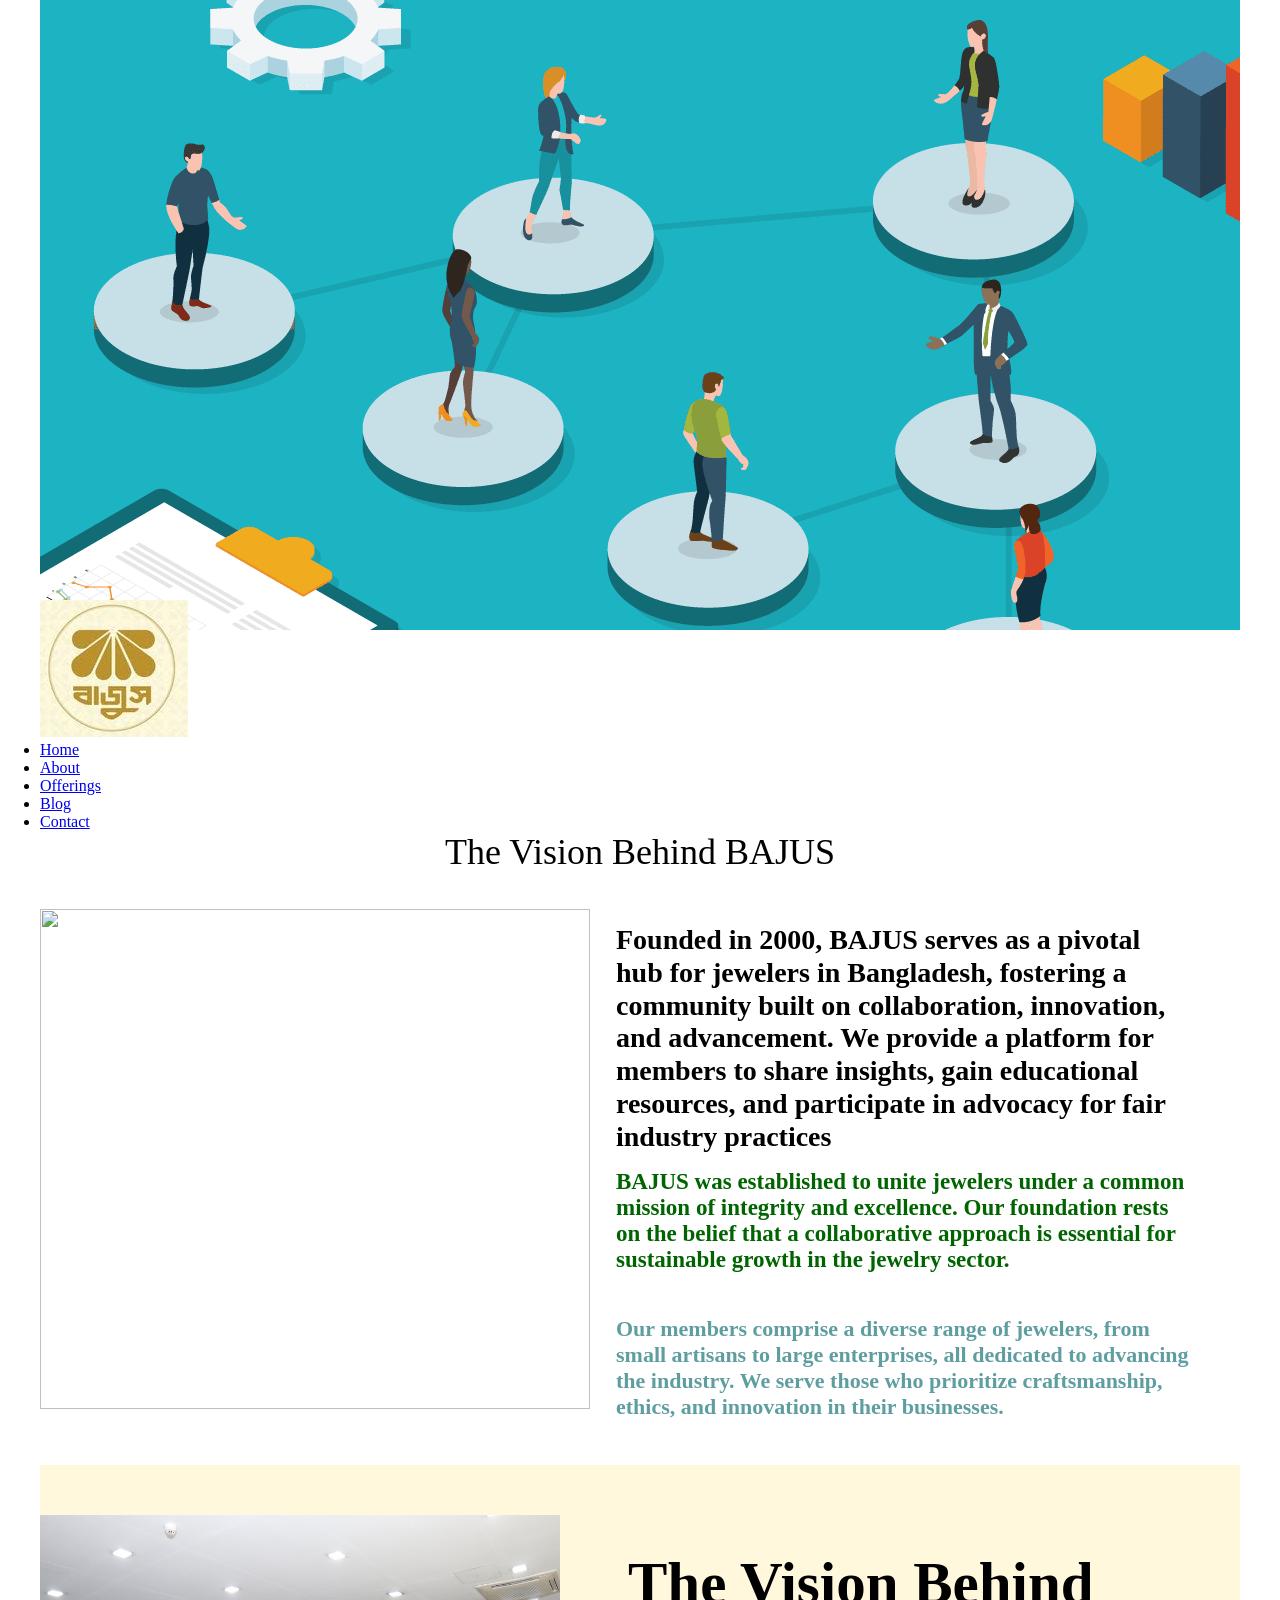
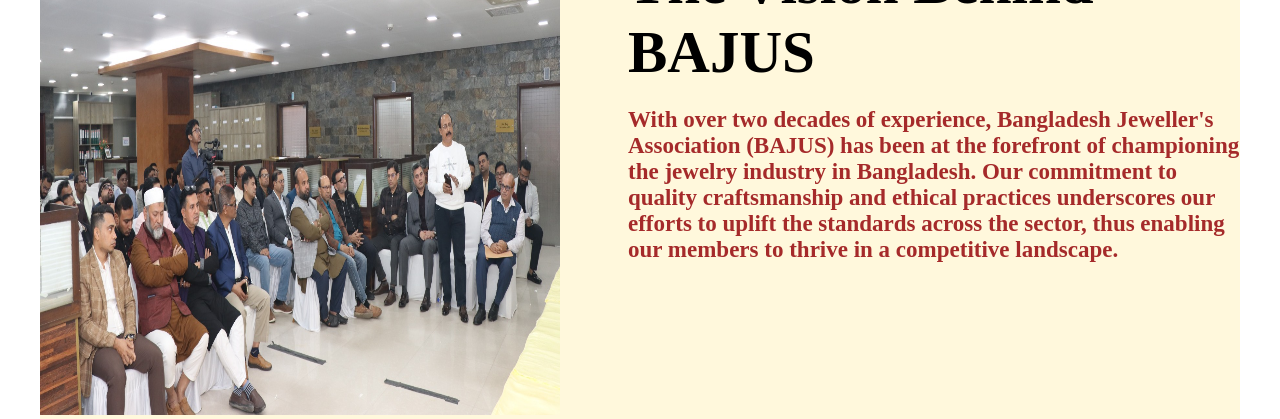
==== index.html @ fe5d0d27 "first commit" ====
<!DOCTYPE html>
<html lang="en">
<head>
    <meta charset="UTF-8">
    <meta name="viewport" content="width=device-width, initial-scale=1.0">
    <title>bajud.bd</title>
    <link rel="stylesheet" href="style.css">
</head>
<body>
    <div class="header">
        <div class="header-ful-widht">
            <div class="main-photo">
                <img src="photos/organization_structure1200x600.png" alt="">
            </div>
            <div class="main-logo">
                <img src="photos/bajusar.jpg" alt="">
            </div>
            <div class="main-manu">
                <nav>
                    <ul>
                        <li><a href="#">Home</a></li>
                        <li><a href="#">About</a></li>
                        <li><a href="#">Offerings</a></li>
                        <li><a href="#">Blog</a></li>
                        <li><a href="#">Contact</a></li>
                    </ul>
                </nav>
            </div>
        </div>
    </div>

    <div class="vision-behind">
        <div class="vision-behind-box">
            <div class="vision-behind-box-heding">
                <a href="#">The Vision Behind BAJUS</a>
            </div>
            <div class="vision-behind-box-text">
                <div class="vision-behind-box-text-photo">
                    <img src=https://bajusar.com/wp-content/uploads/2026/02/633572151_1424740306330630_792844905643614992_n-1.jpg alt="">
                </div>
                <div class="vision-behind-box-text-text-1">
                    <h1>Founded in 2000, BAJUS serves as a pivotal hub for jewelers in Bangladesh, fostering a community built on collaboration, innovation, and advancement. We provide a platform for members to share insights, gain educational resources, and participate in advocacy for fair industry practices​</h1>


                    <h2>BAJUS was established to unite jewelers under a common mission of integrity and excellence. Our foundation rests on the belief that a collaborative approach is essential for sustainable growth in the jewelry sector.</h2>

                    <h3>Our members comprise a diverse range of jewelers, from small artisans to large enterprises, all dedicated to advancing the industry. We serve those who prioritize craftsmanship, ethics, and innovation in their businesses.</h3>

                </div>
            </div>
        </div>
    </div>

    <div class="bajus">
        <div class="bajus-box">
            <div class="bajus-box-1">
                <img src="photos/622201146_1409856877818973_5608714705754737450_n-1.jpg" alt="">
            </div>
            <div class="bajus-box-2">
                <h1>The Vision Behind BAJUS</h1>
                <h2>With over two decades of experience, Bangladesh Jeweller's Association (BAJUS) has been at the forefront of championing the jewelry industry in Bangladesh. Our commitment to quality craftsmanship and ethical practices underscores our efforts to uplift the standards across the sector, thus enabling our members to thrive in a competitive landscape.</h2>
            </div>
        </div>
    </div>
</body>
</html>
---- style.css ----
* {
    padding: 0;
    margin: 0;
    box-sizing: border-box;
}


.header-ful-widht {
    width: 1200px;
    margin: auto;
    max-width: 100%;
}

.main-photo {
    width: 1200px;
    margin: auto;
    height: 600px;
}

.vision-behind-box {
    width: 1200px;
    margin: auto;
}

.vision-behind-box-heding {
    text-align: center;
    margin-bottom: 36px;
}

a {}

.vision-behind-box-heding a
{text-decoration: none;font-size: 36px;color: black;background: white;}

.vision-behind-box-text-photo {
    width: 48%;
}

.vision-behind-box-text-text-1 {
    width: 48%;
    padding: 15px 0px;
}

.vision-behind-box-text {
    display: flex;
}

.vision-behind-box-text-photo img {
    max-width: 100%;
    width: 550px;
    height: 500px;
}.vision-behind-box-text-text-1 h1 {
    font-size: 28px;
    line-height: 117%;
    background: white;
    margin-bottom: 16px;
}

.vision-behind-box-text-text-1 h2 {
    font-size: 23px;
    color: darkgreen;
    margin-bottom: 43px;
}.vision-behind-box-text-text-1 h3 {
    font-size: 22px;
    color: cadetblue;
}
.bajus-box {
    width: 1200px;
    margin: auto;
    background: cornsilk;
    display: flex;
    justify-content: space-between;
    padding: 50px 0px 0px 0px;
}

.bajus-box-1 {
    width: 48%;
}



.bajus-box-2 {
    width: 51%;
    padding: 34px 0px;
}

.bajus-box-1 img {
    max-width: 100%;
    width: 520px;
    height: 500px;
}
.bajus-box-2 h1 {
    font-size: 59px;
    color: black;
    margin-bottom: 20px;
}.bajus-box-2 h2 {
    font-size: 23px;
    color: brown;
}.vision-behind {
    margin-bottom: 30px;
}
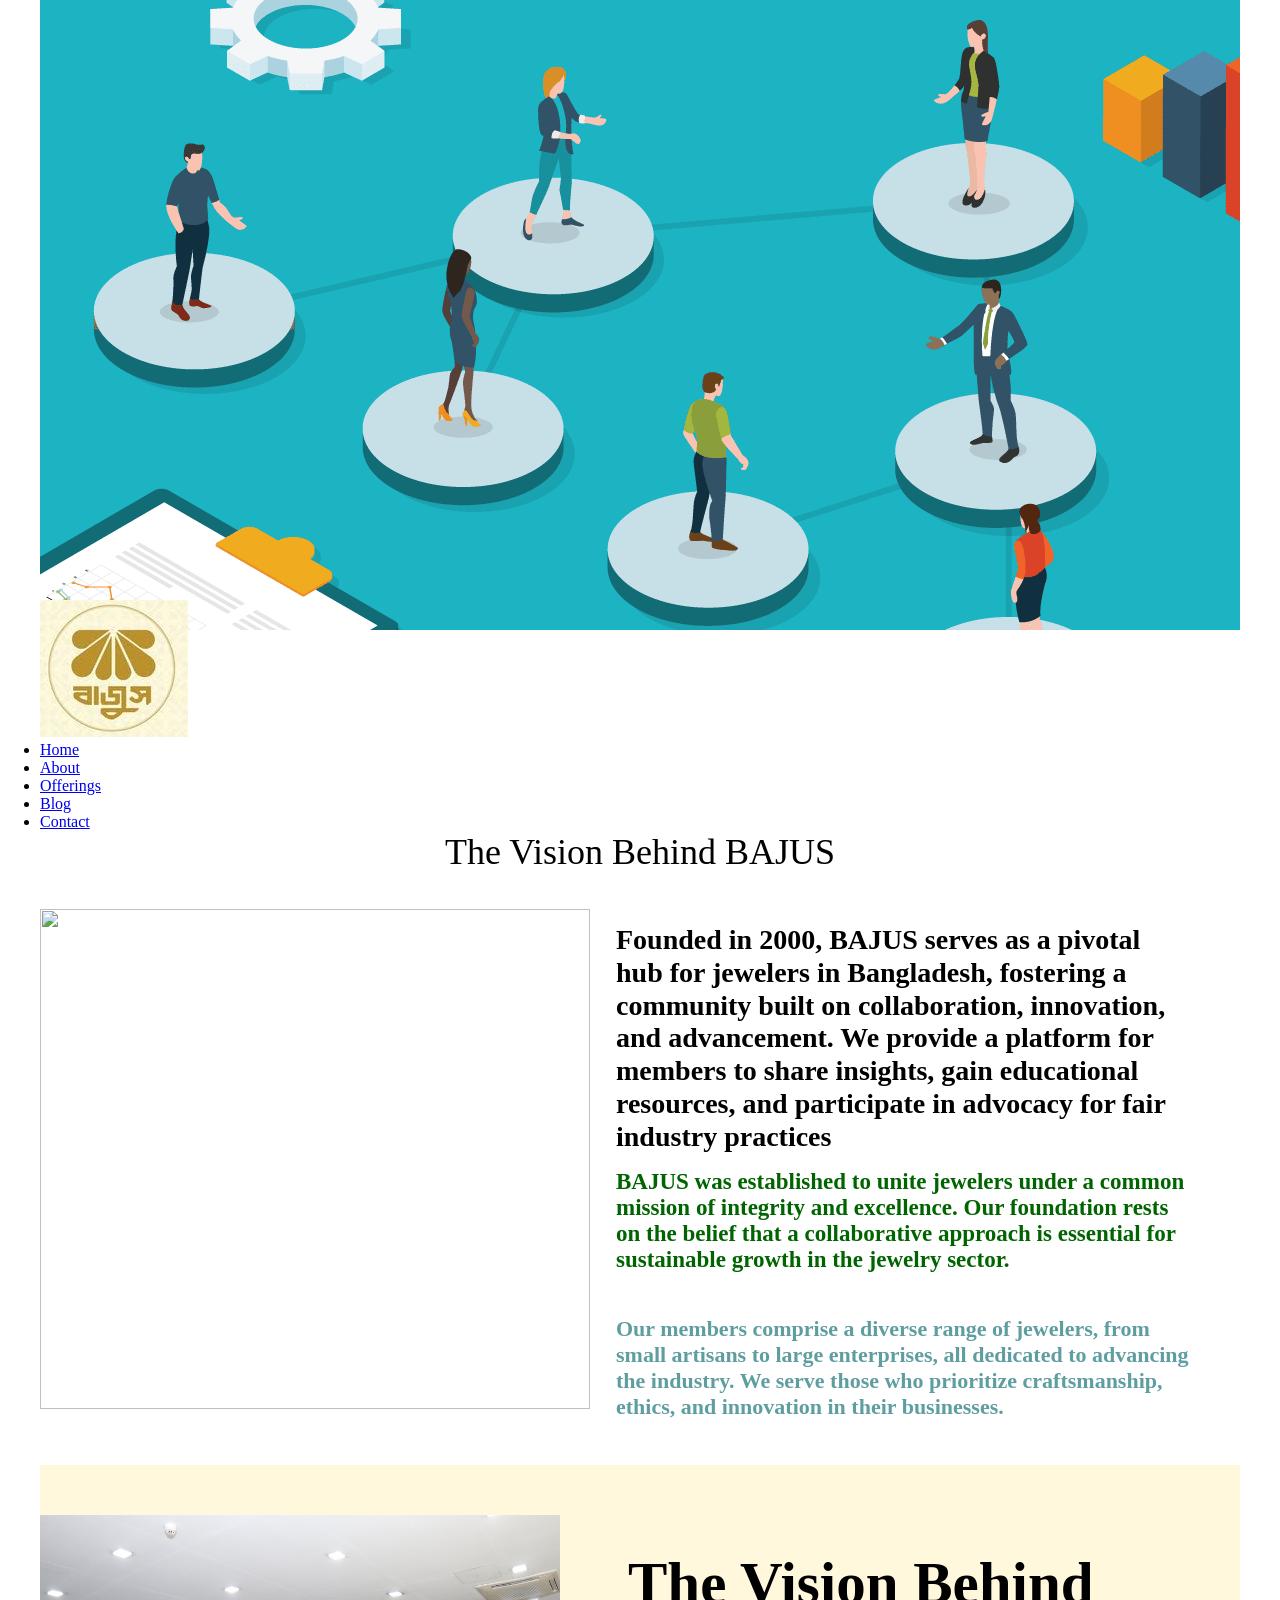
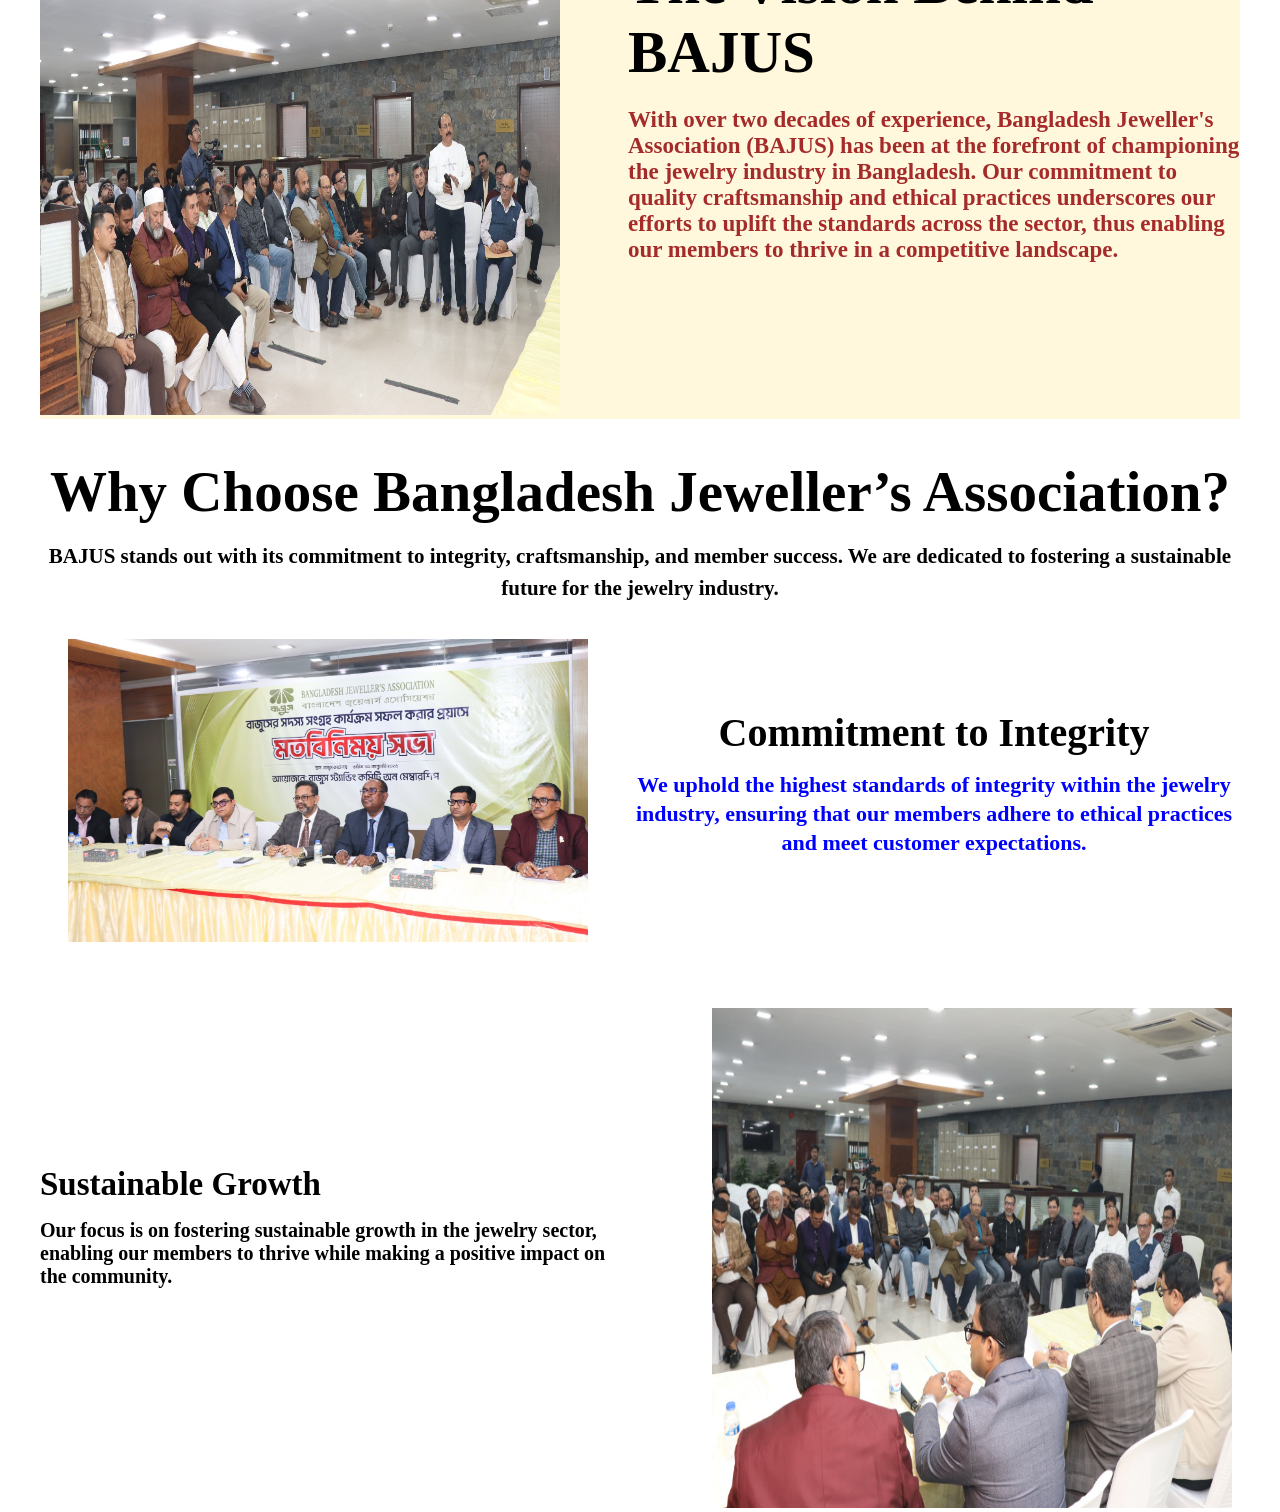
==== commit ff32bf4d: "new commit" ====
--- a/index.html
+++ b/index.html
@@ -62,5 +62,34 @@
             </div>
         </div>
     </div>
+
+    <div class="choose-bangladesh">
+        <div class="choose-bangladesh-box">
+            <h1>Why Choose Bangladesh Jeweller’s Association?</h1>
+            <h2>BAJUS stands out with its commitment to integrity, craftsmanship, and member success. We are dedicated to fostering a sustainable future for the jewelry industry.</h2>
+        </div>
+        <div class="choose-bangladesh-item">
+            <div class="choose-bangladesh-photo">
+                <img src="photos/622780528_1409856847818976_6037651754204081247_n-1.jpg" alt="">
+            </div>
+            <div class="choose-bangladesh-text">
+                <h1>Commitment to Integrity​</h1>
+
+                <h2>We uphold the highest standards of integrity within the jewelry industry, ensuring that our members adhere to ethical practices and meet customer expectations.</h2>
+            </div>
+        </div>    
+    </div>
+    
+
+
+    <div class="sustainable-growth">
+        <div class="sustainable-growth-text">
+            <h1>Sustainable Growth​</h1>
+            <h2>Our focus is on fostering sustainable growth in the jewelry sector, enabling our members to thrive while making a positive impact on the community.</h2>
+        </div>
+        <div class="sustainable-growth-pgoto">
+            <img src="photos/622838094_1409856891152305_1872640759930765523_n-1.jpg" alt="">
+        </div>
+    </div>
 </body>
 </html>
--- a/style.css
+++ b/style.css
@@ -98,4 +98,79 @@
     color: brown;
 }.vision-behind {
     margin-bottom: 30px;
+}.choose-bangladesh {
+    width: 1200px;
+    margin: auto;
+    text-align: center;
+    margin-bottom: 62px;
+}
+
+.choose-bangladesh-box h1 {
+    font-size: 57px;
+    color: black;
+    margin-bottom: 17px;
+}
+
+.choose-bangladesh-box h2 {
+    font-size: 21px;
+    line-height: 149%;
+    margin-bottom: 35px;
+}.bajus {
+    margin-bottom: 40px;
+}.choose-bangladesh-photo {
+    width: 48%;
+}
+
+.choose-bangladesh-text {
+    width: 51%;
+    padding: 70px 0px 0px 0px;
+}
+
+.choose-bangladesh-photo img {
+    max-width: 100%;
+    width: 520px;
+    baseline-shift: 500px;
+}.choose-bangladesh-item {
+    width: 100%;
+    display: flex;
+    justify-content: space-between;
+}.choose-bangladesh-text h1 {
+    font-size: 40px;
+    margin-bottom: 14px;
+}
+
+.choose-bangladesh-text h2 {
+    font-size: 22px;
+    color: blue;
+    line-height: 132%;
+}
+.sustainable-growth {
+    width: 1200px;
+    margin: auto;
+    display: flex;
+    justify-content: space-between;
+}
+
+.sustainable-growth-text {
+    width: 48%;
+    padding: 158px 0px 0px 0px;
+}
+
+.sustainable-growth-pgoto {
+    width: 44%;
+}
+
+
+.sustainable-growth-pgoto img {
+    max-width: 100%;
+    width: 520px;
+    height: 500px;
+}.sustainable-growth-text h1 {
+    margin-bottom: 16px;
+    font-size: 33px;
+    color: black;
+}
+
+.sustainable-growth-text h2 {
+    font-size: 20px;
 }
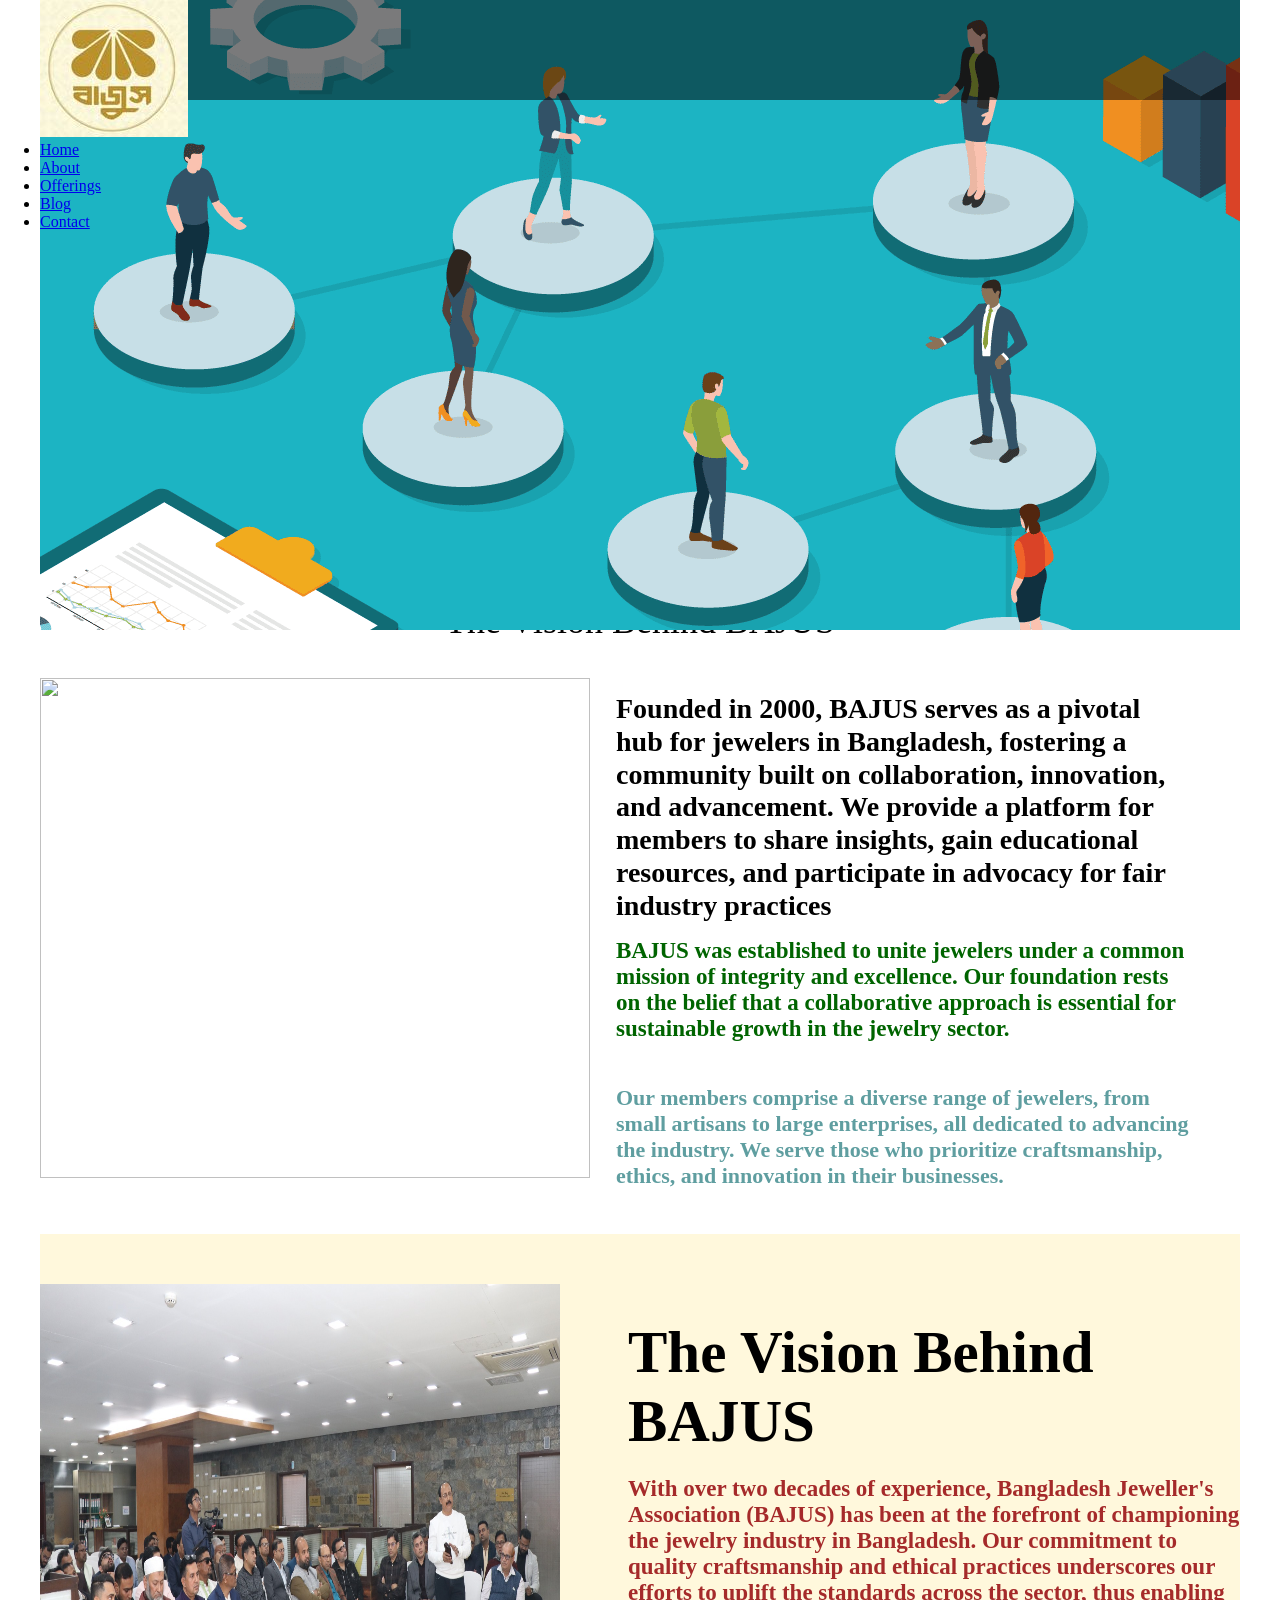
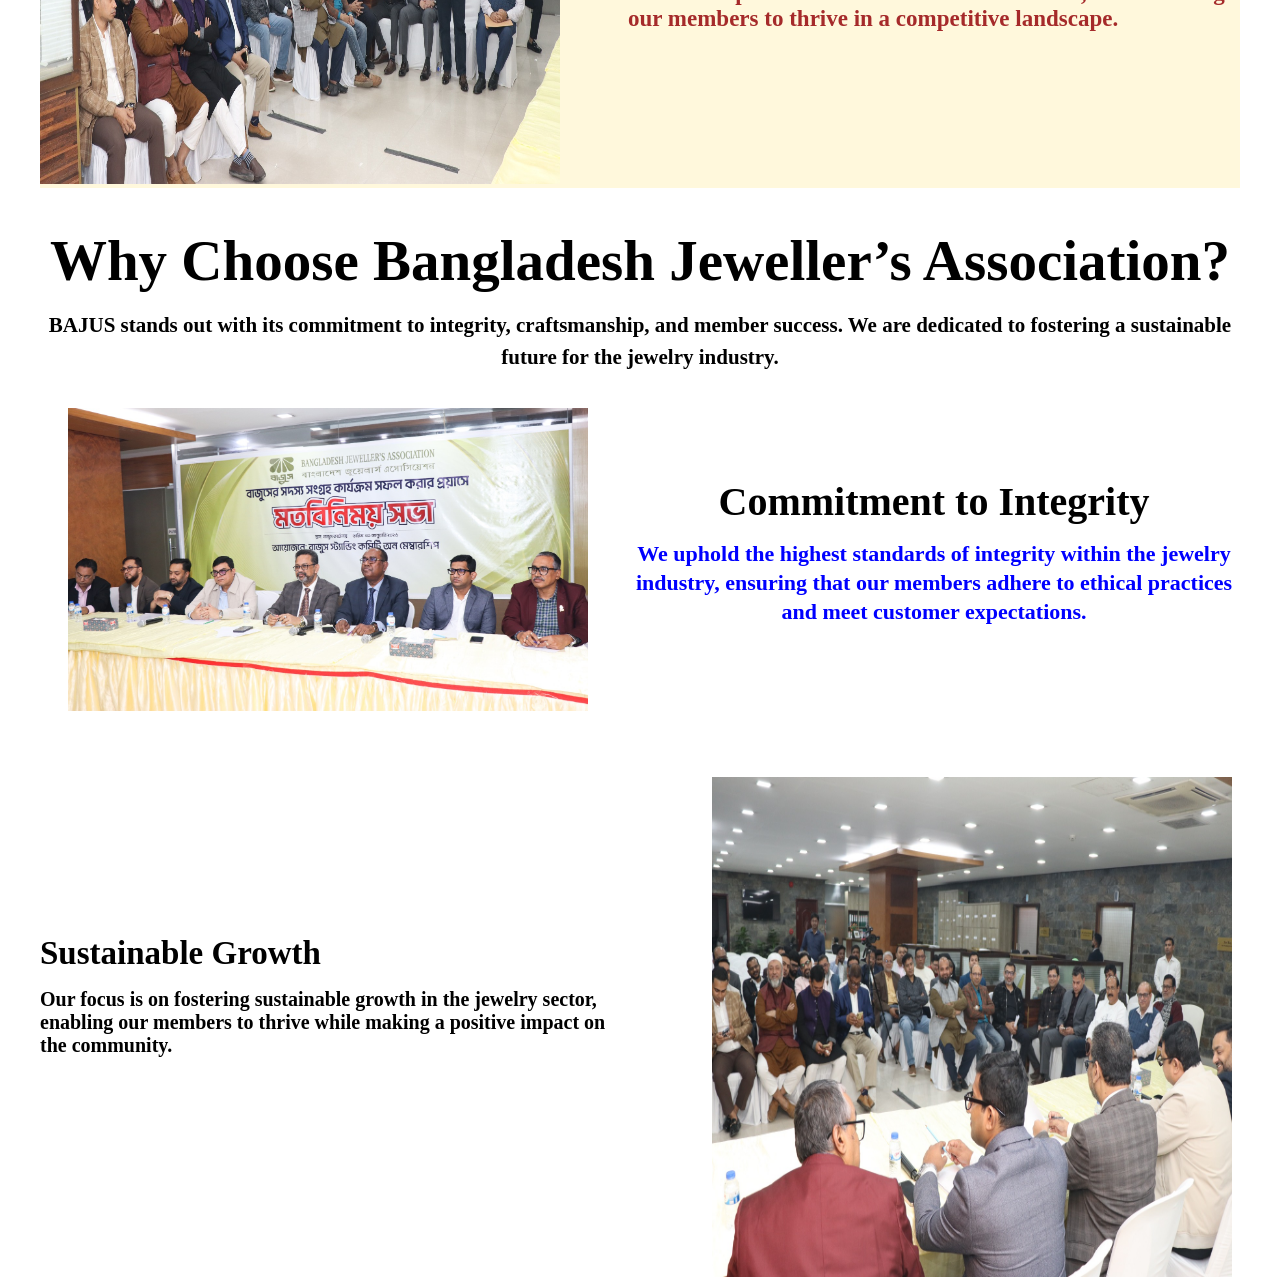
==== commit f22c6907: "new two commit" ====
--- a/index.html
+++ b/index.html
@@ -1,31 +1,37 @@
 <!DOCTYPE html>
 <html lang="en">
+
 <head>
     <meta charset="UTF-8">
     <meta name="viewport" content="width=device-width, initial-scale=1.0">
     <title>bajud.bd</title>
     <link rel="stylesheet" href="style.css">
 </head>
+
 <body>
     <div class="header">
         <div class="header-ful-widht">
             <div class="main-photo">
                 <img src="photos/organization_structure1200x600.png" alt="">
             </div>
-            <div class="main-logo">
-                <img src="photos/bajusar.jpg" alt="">
+
+            <div class="main-logo-main-menu">
+                <div class="main-logo">
+                    <img src="photos/bajusar.jpg" alt="">
+                </div>
+                <div class="main-manu">
+                    <nav>
+                        <ul>
+                            <li><a href="#">Home</a></li>
+                            <li><a href="#">About</a></li>
+                            <li><a href="#">Offerings</a></li>
+                            <li><a href="#">Blog</a></li>
+                            <li><a href="#">Contact</a></li>
+                        </ul>
+                    </nav>
+                </div>
             </div>
-            <div class="main-manu">
-                <nav>
-                    <ul>
-                        <li><a href="#">Home</a></li>
-                        <li><a href="#">About</a></li>
-                        <li><a href="#">Offerings</a></li>
-                        <li><a href="#">Blog</a></li>
-                        <li><a href="#">Contact</a></li>
-                    </ul>
-                </nav>
-            </div>
+
         </div>
     </div>
 
@@ -36,15 +42,23 @@
             </div>
             <div class="vision-behind-box-text">
                 <div class="vision-behind-box-text-photo">
-                    <img src=https://bajusar.com/wp-content/uploads/2026/02/633572151_1424740306330630_792844905643614992_n-1.jpg alt="">
+                    <img src=https://bajusar.com/wp-content/uploads/2026/02/633572151_1424740306330630_792844905643614992_n-1.jpg
+                        alt="">
                 </div>
                 <div class="vision-behind-box-text-text-1">
-                    <h1>Founded in 2000, BAJUS serves as a pivotal hub for jewelers in Bangladesh, fostering a community built on collaboration, innovation, and advancement. We provide a platform for members to share insights, gain educational resources, and participate in advocacy for fair industry practices​</h1>
+                    <h1>Founded in 2000, BAJUS serves as a pivotal hub for jewelers in Bangladesh, fostering a community
+                        built on collaboration, innovation, and advancement. We provide a platform for members to share
+                        insights, gain educational resources, and participate in advocacy for fair industry practices​
+                    </h1>
 
 
-                    <h2>BAJUS was established to unite jewelers under a common mission of integrity and excellence. Our foundation rests on the belief that a collaborative approach is essential for sustainable growth in the jewelry sector.</h2>
+                    <h2>BAJUS was established to unite jewelers under a common mission of integrity and excellence. Our
+                        foundation rests on the belief that a collaborative approach is essential for sustainable growth
+                        in the jewelry sector.</h2>
 
-                    <h3>Our members comprise a diverse range of jewelers, from small artisans to large enterprises, all dedicated to advancing the industry. We serve those who prioritize craftsmanship, ethics, and innovation in their businesses.</h3>
+                    <h3>Our members comprise a diverse range of jewelers, from small artisans to large enterprises, all
+                        dedicated to advancing the industry. We serve those who prioritize craftsmanship, ethics, and
+                        innovation in their businesses.</h3>
 
                 </div>
             </div>
@@ -58,7 +72,10 @@
             </div>
             <div class="bajus-box-2">
                 <h1>The Vision Behind BAJUS</h1>
-                <h2>With over two decades of experience, Bangladesh Jeweller's Association (BAJUS) has been at the forefront of championing the jewelry industry in Bangladesh. Our commitment to quality craftsmanship and ethical practices underscores our efforts to uplift the standards across the sector, thus enabling our members to thrive in a competitive landscape.</h2>
+                <h2>With over two decades of experience, Bangladesh Jeweller's Association (BAJUS) has been at the
+                    forefront of championing the jewelry industry in Bangladesh. Our commitment to quality craftsmanship
+                    and ethical practices underscores our efforts to uplift the standards across the sector, thus
+                    enabling our members to thrive in a competitive landscape.</h2>
             </div>
         </div>
     </div>
@@ -66,7 +83,8 @@
     <div class="choose-bangladesh">
         <div class="choose-bangladesh-box">
             <h1>Why Choose Bangladesh Jeweller’s Association?</h1>
-            <h2>BAJUS stands out with its commitment to integrity, craftsmanship, and member success. We are dedicated to fostering a sustainable future for the jewelry industry.</h2>
+            <h2>BAJUS stands out with its commitment to integrity, craftsmanship, and member success. We are dedicated
+                to fostering a sustainable future for the jewelry industry.</h2>
         </div>
         <div class="choose-bangladesh-item">
             <div class="choose-bangladesh-photo">
@@ -75,21 +93,24 @@
             <div class="choose-bangladesh-text">
                 <h1>Commitment to Integrity​</h1>
 
-                <h2>We uphold the highest standards of integrity within the jewelry industry, ensuring that our members adhere to ethical practices and meet customer expectations.</h2>
+                <h2>We uphold the highest standards of integrity within the jewelry industry, ensuring that our members
+                    adhere to ethical practices and meet customer expectations.</h2>
             </div>
-        </div>    
+        </div>
     </div>
-    
+
 
 
     <div class="sustainable-growth">
         <div class="sustainable-growth-text">
             <h1>Sustainable Growth​</h1>
-            <h2>Our focus is on fostering sustainable growth in the jewelry sector, enabling our members to thrive while making a positive impact on the community.</h2>
+            <h2>Our focus is on fostering sustainable growth in the jewelry sector, enabling our members to thrive while
+                making a positive impact on the community.</h2>
         </div>
         <div class="sustainable-growth-pgoto">
             <img src="photos/622838094_1409856891152305_1872640759930765523_n-1.jpg" alt="">
         </div>
     </div>
 </body>
+
 </html>
--- a/style.css
+++ b/style.css
@@ -9,6 +9,7 @@
     width: 1200px;
     margin: auto;
     max-width: 100%;
+    position: relative;
 }
 
 .main-photo {
@@ -29,8 +30,12 @@
 
 a {}
 
-.vision-behind-box-heding a
-{text-decoration: none;font-size: 36px;color: black;background: white;}
+.vision-behind-box-heding a {
+    text-decoration: none;
+    font-size: 36px;
+    color: black;
+    background: white;
+}
 
 .vision-behind-box-text-photo {
     width: 48%;
@@ -49,7 +54,9 @@
     max-width: 100%;
     width: 550px;
     height: 500px;
-}.vision-behind-box-text-text-1 h1 {
+}
+
+.vision-behind-box-text-text-1 h1 {
     font-size: 28px;
     line-height: 117%;
     background: white;
@@ -60,10 +67,13 @@
     font-size: 23px;
     color: darkgreen;
     margin-bottom: 43px;
-}.vision-behind-box-text-text-1 h3 {
+}
+
+.vision-behind-box-text-text-1 h3 {
     font-size: 22px;
     color: cadetblue;
 }
+
 .bajus-box {
     width: 1200px;
     margin: auto;
@@ -89,16 +99,23 @@
     width: 520px;
     height: 500px;
 }
+
 .bajus-box-2 h1 {
     font-size: 59px;
     color: black;
     margin-bottom: 20px;
-}.bajus-box-2 h2 {
+}
+
+.bajus-box-2 h2 {
     font-size: 23px;
     color: brown;
-}.vision-behind {
+}
+
+.vision-behind {
     margin-bottom: 30px;
-}.choose-bangladesh {
+}
+
+.choose-bangladesh {
     width: 1200px;
     margin: auto;
     text-align: center;
@@ -115,9 +132,13 @@
     font-size: 21px;
     line-height: 149%;
     margin-bottom: 35px;
-}.bajus {
+}
+
+.bajus {
     margin-bottom: 40px;
-}.choose-bangladesh-photo {
+}
+
+.choose-bangladesh-photo {
     width: 48%;
 }
 
@@ -130,11 +151,15 @@
     max-width: 100%;
     width: 520px;
     baseline-shift: 500px;
-}.choose-bangladesh-item {
+}
+
+.choose-bangladesh-item {
     width: 100%;
     display: flex;
     justify-content: space-between;
-}.choose-bangladesh-text h1 {
+}
+
+.choose-bangladesh-text h1 {
     font-size: 40px;
     margin-bottom: 14px;
 }
@@ -144,6 +169,7 @@
     color: blue;
     line-height: 132%;
 }
+
 .sustainable-growth {
     width: 1200px;
     margin: auto;
@@ -165,7 +191,9 @@
     max-width: 100%;
     width: 520px;
     height: 500px;
-}.sustainable-growth-text h1 {
+}
+
+.sustainable-growth-text h1 {
     margin-bottom: 16px;
     font-size: 33px;
     color: black;
@@ -173,4 +201,12 @@
 
 .sustainable-growth-text h2 {
     font-size: 20px;
+}
+
+.main-logo-main-menu {
+    width: 1200px;
+    height: 100px;
+    position: absolute;
+    top: 0;
+    background-color: rgba(0, 0, 0, .5);
 }
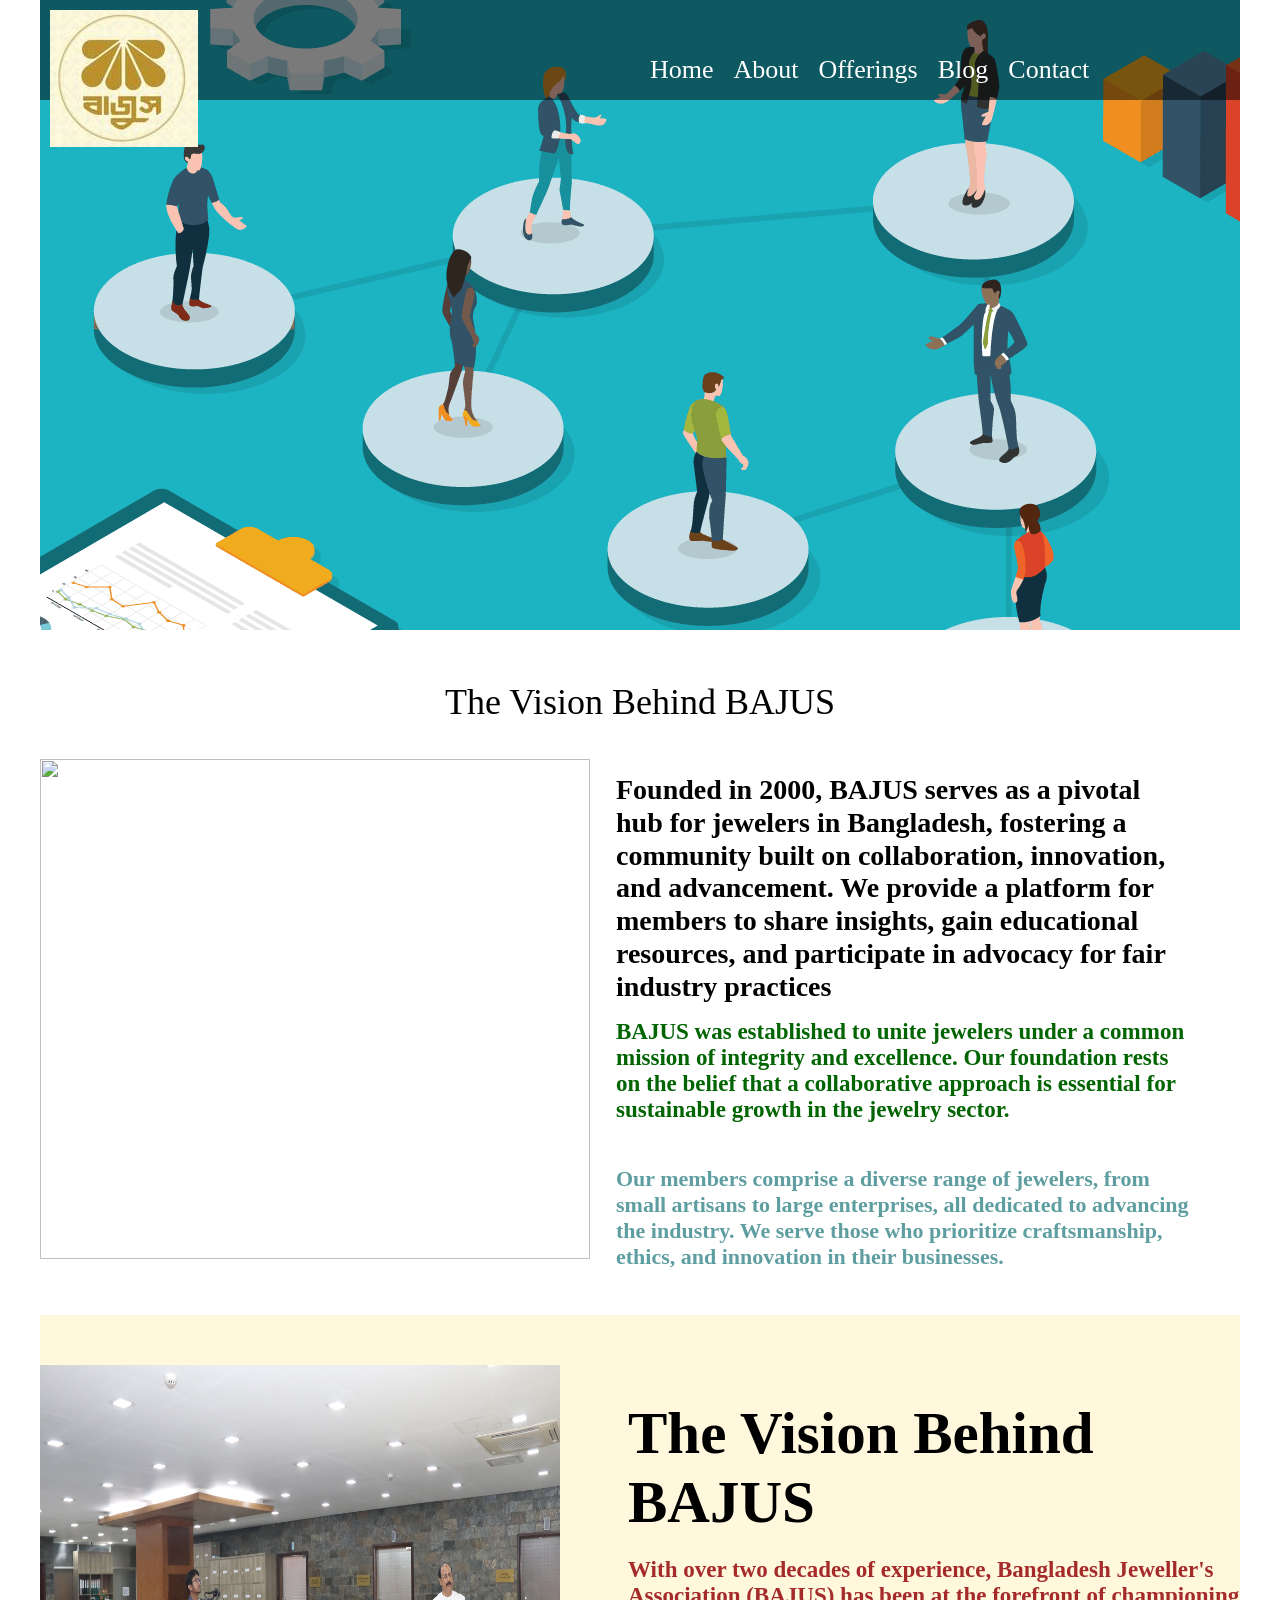
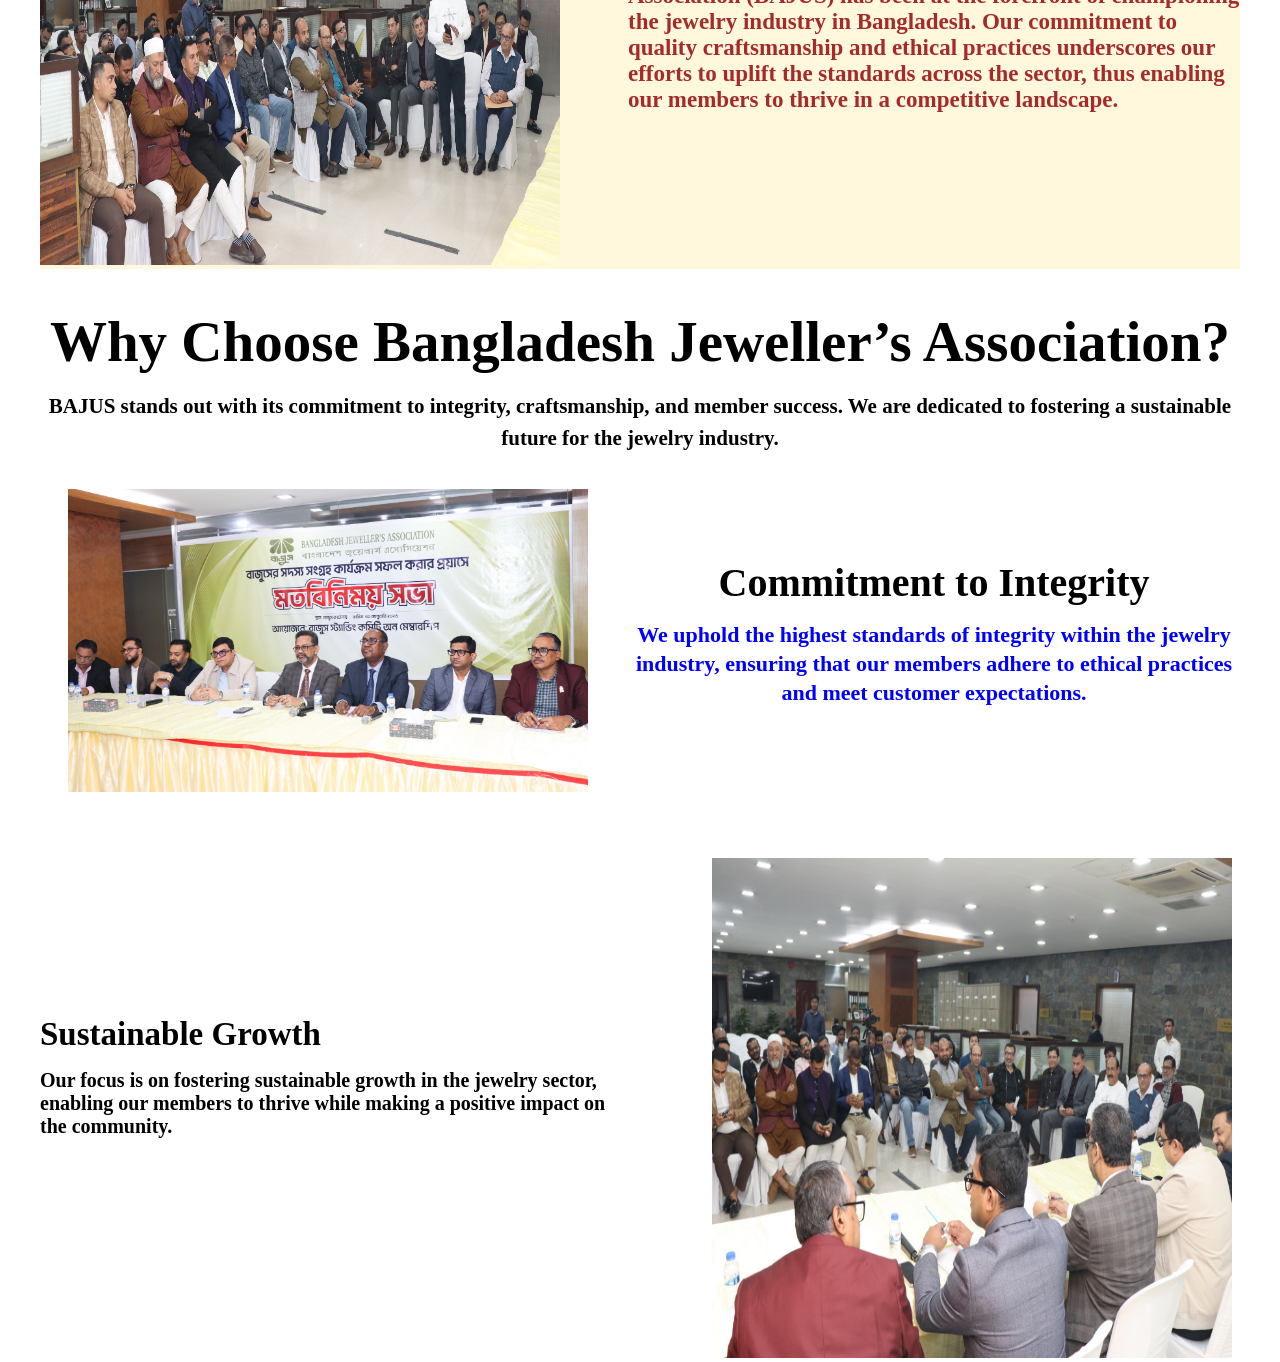
==== commit 882f16a9: "new three commid" ====
--- a/index.html
+++ b/index.html
@@ -22,11 +22,11 @@
                 <div class="main-manu">
                     <nav>
                         <ul>
-                            <li><a href="#">Home</a></li>
-                            <li><a href="#">About</a></li>
-                            <li><a href="#">Offerings</a></li>
-                            <li><a href="#">Blog</a></li>
-                            <li><a href="#">Contact</a></li>
+                            <li><a href="home.html">Home</a></li>
+                            <li><a href="About.html">About</a></li>
+                            <li><a href="Offerings.html">Offerings</a></li>
+                            <li><a href="Blog.html">Blog</a></li>
+                            <li><a href="Contact.html">Contact</a></li>
                         </ul>
                     </nav>
                 </div>
@@ -111,6 +111,13 @@
             <img src="photos/622838094_1409856891152305_1872640759930765523_n-1.jpg" alt="">
         </div>
     </div>
+
+<div class="footer">
+    <div class="footer-box">
+
+    </div>
+</div>
+
 </body>
 
 </html>
--- a/style.css
+++ b/style.css
@@ -4,7 +4,9 @@
     box-sizing: border-box;
 }
 
-
+.header {
+    margin-bottom: 81px;
+}
 .header-ful-widht {
     width: 1200px;
     margin: auto;
@@ -209,4 +211,25 @@
     position: absolute;
     top: 0;
     background-color: rgba(0, 0, 0, .5);
+    display: flex;
+}.main-manu nav ul {
+    display: flex;
+    list-style: none;
+}
+
+.main-logo {
+    width: 50%;
+    padding: 10px 0px 10px 10px;
+}
+
+.main-manu {
+    width: 50%;
+    padding: 45px 0px 10px;
+}
+.main-manu nav ul li a {
+    font-size: 26px;
+    color: white;
+    padding: 10px;
+    text-decoration: none;
+    display: block;
 }
